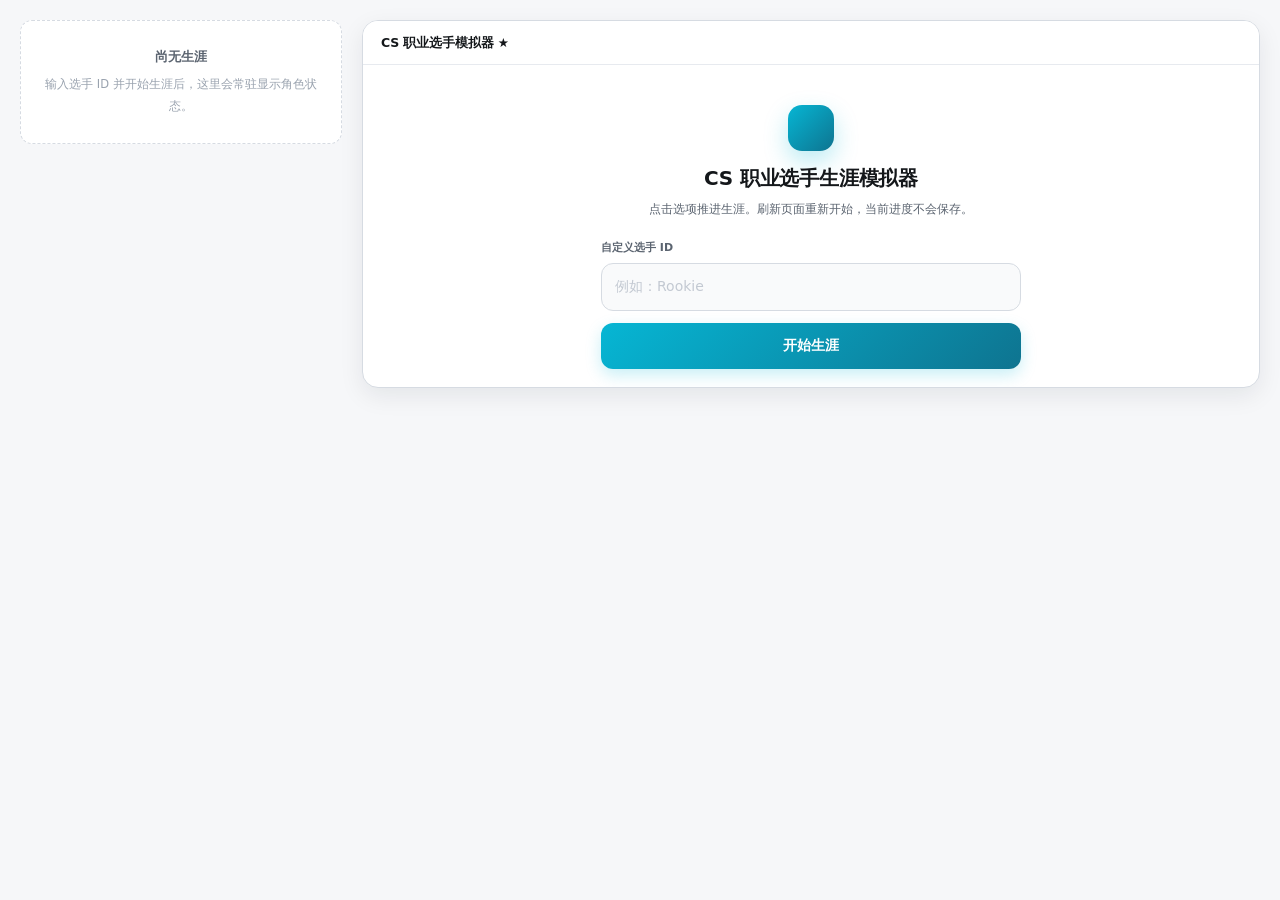
==== index.html @ 6d9934e7 "Add files via upload" ====
<!doctype html>
<html lang="zh-CN">
<head>
  <meta charset="utf-8">
  <meta name="viewport" content="width=device-width, initial-scale=1">
  <title>CS 职业选手生涯模拟器</title>
  <link rel="stylesheet" href="style.css">
  <script defer src="vrs.js"></script>
  <script defer src="players.js"></script>
  <script defer src="data.js"></script>
  <script defer src="text.js"></script>
  <script defer src="game.js"></script>
  <script defer src="app.js"></script>
</head>
<body>
<div class="app">

  <!-- —— 左栏：常驻角色面板（身份 / 状态 / 属性 / 本赛季 / 退役）—— -->
  <aside id="status-panel" class="side" aria-label="角色状态">
    <div class="side-empty" id="side-empty">
      <b>尚无生涯</b>
      <span>输入选手 ID 并开始生涯后，这里会常驻显示角色状态。</span>
    </div>
    <div id="side-content" hidden>
      <div class="card">
        <div class="player">
          <div class="avatar"><b id="st-ovr">--</b><span>总评</span></div>
          <div class="who">
            <div class="id"><span id="st-id">--</span> <span class="tag violet" id="st-role">--</span></div>
            <div class="team" id="st-team">--</div>
            <div class="value" id="st-value"></div>
          </div>
        </div>
        <div class="divider"></div>
        <div class="form-row">
          <span class="micro">状态</span>
          <span class="tag" id="st-form">--</span>
          <span class="tag ghost" id="st-form-days"></span>
          <span class="rank" id="st-rank"></span>
        </div>
      </div>

      <div class="card">
        <div class="card-head"><h3>十四维属性</h3><span class="hint"><i></i>核心</span></div>
        <div id="st-attrs"></div>
      </div>

      <div class="card">
        <div class="card-head"><h3>本赛季</h3></div>
        <div id="st-season"></div>
      </div>

      <button class="btn-retire" id="retire-btn" type="button" disabled>退役</button>
    </div>
  </aside>

  <!-- —— 右栏：主模拟区 —— -->
  <main class="main">
    <header class="main-head">
      <span class="brand">CS 职业选手模拟器 <span class="star">&#9733;</span></span>
      <div class="prog" id="progress" hidden>
        <span class="track"><i id="progress-fill"></i></span>
        <span class="txt" id="progress-label"></span>
      </div>
      <span class="chip cyan" id="world-rank" hidden></span>
    </header>

    <div class="main-body">
      <noscript>请启用浏览器 JavaScript 后游玩。</noscript>

      <form id="start-form">
        <div class="hero">
          <div class="logo"></div>
          <h1>CS 职业选手生涯模拟器</h1>
          <p>点击选项推进生涯。刷新页面重新开始，当前进度不会保存。</p>
        </div>
        <div class="field">
          <label for="player-id">自定义选手 ID</label>
          <input id="player-id" name="player-id" type="text" maxlength="24" placeholder="例如：Rookie" autocomplete="off" required>
        </div>
        <button class="btn" type="submit">开始生涯</button>
      </form>

      <div id="game-panel" hidden>
        <div class="top-row">
          <div class="card team-card">
            <div class="card-head">
              <h3>队伍成员</h3>
              <span class="coach" id="st-coach"></span>
            </div>
            <div class="members" id="st-roster"></div>
            <div class="roles" id="st-roles"></div>
          </div>
          <div class="card next-card" id="next-card"></div>
        </div>

        <div id="sim-status" role="status" aria-live="polite" hidden></div>

        <div class="card log-card">
          <div class="card-head"><h3>生涯日志</h3><span class="hint" id="log-hint">本赛季</span></div>
          <div id="output" class="log" aria-label="游戏记录"></div>
        </div>
      </div>

      <section id="choices-panel" hidden>
        <span id="choice-kicker">事件</span>
        <h2 id="question"></h2>
        <p id="choice-desc"></p>
        <div id="choices" role="group" aria-labelledby="question"></div>
      </section>
    </div>
  </main>

</div>

<!-- —— 赛事总结二级窗口：打开时默认总览，可切详细数据；关闭后销毁内容，无法再查看 —— -->
<div id="event-modal" class="modal" hidden>
  <div class="modal-mask"></div>
  <div class="modal-panel" role="dialog" aria-modal="true" aria-labelledby="ev-title" tabindex="-1">
    <header class="ev-head">
      <span class="ev-tier" id="ev-tier"></span>
      <h1 id="ev-title"></h1>
      <div class="ev-date" id="ev-date"></div>
    </header>
    <div class="ev-body" id="ev-body"></div>
    <footer class="ev-foot">
      <button class="ev-btn on" type="button" data-view="overview">总览</button>
      <button class="ev-btn" type="button" data-view="detail">详细数据</button>
      <button class="ev-btn close" type="button" data-view="close">关闭</button>
    </footer>
  </div>
</div>

<!-- —— 年度总结二级窗口：进入下一年 / 退役（含二次确认）—— -->
<div id="season-modal" class="modal" hidden>
  <div class="modal-mask"></div>
  <div class="modal-panel season-panel" role="dialog" aria-modal="true" aria-labelledby="season-title" tabindex="-1">
    <header class="ev-head">
      <span class="ev-tier" id="season-tier"></span>
      <h1 id="season-title">年度总结</h1>
      <div class="ev-date" id="season-sub"></div>
    </header>
    <div class="ev-body" id="season-body"></div>
    <footer class="ev-foot">
      <button class="ev-btn primary" id="season-next" type="button">进入下一年</button>
      <button class="ev-btn danger" id="season-retire" type="button">退役</button>
    </footer>
    <div class="confirm" id="season-confirm" hidden>
      <div class="confirm-card">
        <h4>确定要退役吗？</h4>
        <p>确认后本赛季立即结束，并进入生涯战报，生涯无法继续。</p>
        <div class="confirm-actions">
          <button class="ev-btn danger" id="confirm-yes" type="button">确定退役</button>
          <button class="ev-btn" id="confirm-no" type="button">取消</button>
        </div>
      </div>
    </div>
  </div>
</div>

<!-- —— 生涯战报二级窗口：再来一局 —— -->
<div id="career-modal" class="modal" hidden>
  <div class="modal-mask"></div>
  <div class="modal-panel career-panel" role="dialog" aria-modal="true" aria-labelledby="career-title" tabindex="-1">
    <header class="ev-head">
      <span class="ev-tier gold" id="career-tier"></span>
      <h1 id="career-title">生 涯 战 报</h1>
      <div class="ev-date" id="career-sub"></div>
    </header>
    <div class="ev-body" id="career-body"></div>
    <footer class="ev-foot">
      <button class="ev-btn primary" id="career-again" type="button">再来一局</button>
    </footer>
  </div>
</div>
</body>
</html>
---- style.css ----
/* ============================================================
   极简冷色主题：浅灰白底 + 单一青色强调。
   桌面双栏：左栏常驻角色面板，右栏主模拟区；窄屏折叠为单列。
   ============================================================ */
:root{
    --bg:#F6F7F9;
    --surface:#FFFFFF;
    --surface-2:#F9FAFB;
    --surface-3:#F1F3F6;
    --line:#E7EAEF;
    --line-strong:#D6DBE2;

    --ink:#14171A;
    --ink-2:#5B6470;
    --ink-3:#9AA3AF;
    --ink-4:#C3C9D2;

    --accent:#06B6D4;
    --accent-d:#0E7490;
    --accent-soft:#ECFEFF;
    --accent-line:#A5F3FC;

    --pos:#059669;
    --pos-soft:#ECFDF5;
    --warn:#D97706;
    --warn-soft:#FFFBEB;
    --neg:#DC2626;
    --violet:#7C3AED;
    --violet-soft:#F5F3FF;

    --r-xs:6px; --r-sm:9px; --r-md:12px; --r-lg:16px; --r-xl:22px; --r-pill:999px;
    --sh-1:0 1px 2px rgba(16,24,40,.04);
    --sh-2:0 2px 8px rgba(16,24,40,.06);
    --sh-3:0 8px 24px rgba(16,24,40,.08);
    --sh-4:0 24px 64px rgba(16,24,40,.18);

    --mono:ui-monospace,SFMono-Regular,Menlo,Consolas,"Liberation Mono",monospace;
    --sans:-apple-system,BlinkMacSystemFont,"PingFang SC","Microsoft YaHei",system-ui,"Segoe UI",sans-serif;
    color-scheme: light;
}

*{box-sizing:border-box}
html{-webkit-text-size-adjust:100%}
body{
    margin:0;padding:20px;
    background:var(--bg);color:var(--ink);
    font-family:var(--sans);font-size:14px;line-height:1.55;
    -webkit-font-smoothing:antialiased;
}

/* ---------- 双栏骨架 ---------- */
.app{
    max-width:1240px;margin:0 auto;
    display:grid;grid-template-columns:322px minmax(0,1fr);
    gap:20px;align-items:start;
}

/* ---------- 通用组件 ---------- */
.card{
    background:var(--surface);border:1px solid var(--line);border-radius:var(--r-md);
    padding:13px 14px;box-shadow:var(--sh-1);
}
.card-head{display:flex;align-items:center;gap:8px;margin-bottom:10px}
.card-head h3{margin:0;font-size:12px;font-weight:700;letter-spacing:.02em}
.card-head .hint{display:flex;align-items:center;gap:4px;margin-left:auto;font-size:10px;color:var(--ink-3)}
.card-head .hint i{width:5px;height:5px;border-radius:50%;background:var(--accent);display:inline-block}
.micro{font-size:9.5px;letter-spacing:.1em;text-transform:uppercase;color:var(--ink-3);font-weight:700}
.divider{height:1px;background:var(--line);margin:11px 0}

.tag{
    display:inline-flex;align-items:center;gap:4px;font-size:10.5px;font-weight:600;line-height:1;
    padding:4px 8px;border-radius:var(--r-pill);
    background:var(--surface-3);color:var(--ink-2);white-space:nowrap;
}
.tag.green{background:var(--pos-soft);color:var(--pos)}
.tag.amber{background:var(--warn-soft);color:var(--warn)}
.tag.red{background:#FEF2F2;color:var(--neg)}
.tag.cyan{background:var(--accent-soft);color:var(--accent-d)}
.tag.violet{background:var(--violet-soft);color:var(--violet)}
.tag.ghost{background:transparent;border:1px solid var(--line-strong);color:var(--ink-3)}

/* ============================================================
   左栏：常驻角色面板
   ============================================================ */
.side{
    position:sticky;top:20px;
    max-height:calc(100vh - 40px);overflow:auto;
    display:flex;flex-direction:column;gap:12px;
}
.side-empty{
    background:var(--surface);border:1px dashed var(--line-strong);border-radius:var(--r-md);
    padding:26px 18px;text-align:center;color:var(--ink-3);
}
.side-empty b{display:block;font-size:13px;color:var(--ink-2);margin-bottom:6px}
.side-empty span{font-size:11.5px;line-height:1.6}

.player{display:flex;align-items:center;gap:12px}
/* 头像框兼作总评徽章：数字为主，下方一行小标签。 */
.avatar{
    width:58px;height:58px;flex:none;border-radius:16px;
    background:linear-gradient(160deg,var(--accent-soft),#F0FDFF);
    border:1px solid var(--accent-line);
    display:flex;flex-direction:column;align-items:center;justify-content:center;
}
.avatar b{
    font-size:23px;font-weight:800;line-height:1;
    color:var(--accent-d);font-variant-numeric:tabular-nums;
}
.avatar span{font-size:9px;color:var(--ink-3);letter-spacing:.08em;margin-top:2px}
.player .who{min-width:0;flex:1}
.player .who .id{
    font-size:16px;font-weight:800;letter-spacing:-.01em;
    display:flex;align-items:center;gap:7px;flex-wrap:wrap;
}
.player .who .team{font-size:11.5px;color:var(--ink-2);margin-top:3px}
.player .team b{color:var(--accent-d)}
/* 身价：并入角色信息栏 */
.player .who .value{font-size:11px;color:var(--ink-3);margin-top:2px}
.player .who .value b{color:var(--warn);font-weight:700}

.form-row{display:flex;align-items:center;gap:7px;flex-wrap:wrap}
/* 世界排名靠右，与状态标签同行 */
.form-row .rank{margin-left:auto;font-size:11.5px;font-weight:700;color:var(--warn);font-variant-numeric:tabular-nums}

/* 属性条 */
.attr-group + .attr-group{margin-top:11px}
.attr-group > .micro{display:block;margin-bottom:6px}
.bar-row{display:flex;align-items:center;gap:9px;padding:3px 0}
.bar-row .lb{
    width:49px;flex:none;font-size:11.5px;color:var(--ink-2);
    display:flex;align-items:center;gap:3px;white-space:nowrap;
}
.bar-row .lb .core{width:5px;height:5px;border-radius:50%;background:var(--accent);flex:none}
.bar-row .track{flex:1;height:6px;border-radius:var(--r-pill);background:var(--surface-3);overflow:hidden}
/* 属性条按数值分档着色（0～100，阈值 40 / 60 / 75）：越高越「热」，一眼看出强弱项。
   .fill 是 <i>，行内元素不吃 width/height，必须 display:block 才能按百分比画出长度。 */
.bar-row .fill{display:block;height:100%;border-radius:var(--r-pill);transition:background .2s ease}
.bar-row .fill.t0{background:linear-gradient(90deg,#DFE3E9,#AEB6C0)}
.bar-row .fill.t1{background:linear-gradient(90deg,#67E8F9,#0891B2)}
.bar-row .fill.t2{background:linear-gradient(90deg,#6EE7B7,#059669)}
.bar-row .fill.t3{background:linear-gradient(90deg,#FDE047,#D97706)}
.bar-row .vl{
    width:24px;flex:none;text-align:right;font-size:11.5px;font-weight:700;
    color:var(--ink);font-variant-numeric:tabular-nums;
}

/* 退役按钮：常驻左栏底部，可随时主动结束生涯 */
.btn-retire{
    width:100%;border:1px solid var(--neg);border-radius:var(--r-md);cursor:pointer;
    background:var(--neg-soft);color:var(--neg);font:inherit;font-size:13px;font-weight:700;padding:11px;
    transition:background .15s ease,color .15s ease,opacity .15s ease;
}
.btn-retire:hover:not(:disabled){background:var(--neg);color:#fff}
.btn-retire:disabled{opacity:.45;cursor:default}

/* 本赛季数据行 */
.season-row{display:flex;justify-content:space-between;gap:10px;font-size:11.5px;padding:3.5px 0}
.season-row > span:first-child{color:var(--ink-3)}
.season-row b{color:var(--accent-d);font-variant-numeric:tabular-nums}
.season-row .up{color:var(--pos);font-weight:600}

/* ============================================================
   右栏：主模拟区
   ============================================================ */
.main{
    min-width:0;background:var(--surface);
    border:1px solid var(--line-strong);border-radius:var(--r-lg);
    box-shadow:var(--sh-3);overflow:hidden;
    display:flex;flex-direction:column;
}
/* 正式进入模拟后：高度由 app.js 跟随左栏内容设定（底部对齐「退役」按钮），
   日志在卡片内部滚动；max-height 是脚本执行前的兜底。开局阶段不套这套约束。 */
body.in-game .main{max-height:calc(100vh - 40px)}
.main-head{
    display:flex;align-items:center;gap:12px;padding:12px 18px;
    border-bottom:1px solid var(--line);background:var(--surface);
}
.main-head .brand{font-size:12.5px;font-weight:700;letter-spacing:-.01em;white-space:nowrap}
.main-head .prog{flex:1;display:flex;align-items:center;gap:9px;min-width:0}
.main-head .prog .track{
    flex:1;height:4px;border-radius:var(--r-pill);background:var(--surface-3);overflow:hidden;min-width:40px;
}
.main-head .prog .track i{
    display:block;height:100%;width:0;border-radius:var(--r-pill);
    background:linear-gradient(90deg,#22D3EE,var(--accent-d));transition:width .3s ease;
}
.main-head .prog .txt{font-size:10.5px;color:var(--ink-3);font-family:var(--mono);white-space:nowrap}
.chip{
    font-size:10.5px;font-weight:700;padding:4px 9px;border-radius:var(--r-pill);
    background:var(--accent-soft);color:var(--accent-d);white-space:nowrap;
}
/* position:relative 是事件卡绝对定位（浮在日志底部）的参照 */
.main-body{padding:18px;display:flex;flex-direction:column;gap:14px;flex:1;min-height:0;position:relative}
.noscript{color:var(--neg);font-size:13px}

/* ---------- 队伍成员 + 下一场比赛 ---------- */
#game-panel{display:flex;flex-direction:column;gap:14px;flex:1;min-height:0}
.top-row{display:grid;grid-template-columns:minmax(0,1fr) 232px;gap:14px}
.team-card .card-head h3{font-size:12.5px}
.team-card .coach{margin-left:auto;font-size:11px;color:var(--ink-2)}
.team-card .coach b{color:var(--violet);font-weight:700}
.members{display:grid;grid-template-columns:repeat(5,1fr);gap:8px}
.member{border:1px solid var(--line);border-radius:var(--r-sm);padding:8px 6px;text-align:center;background:var(--surface-2)}
.member.me{border-color:var(--accent-line);background:var(--accent-soft);box-shadow:inset 0 0 0 1px var(--accent-line)}
.member .m-id{font-size:12px;font-weight:700;white-space:nowrap;overflow:hidden;text-overflow:ellipsis}
.member .m-age{font-size:10px;color:var(--ink-3);margin-top:1px}
.member .m-ovr{font-size:17px;font-weight:800;color:var(--accent-d);font-variant-numeric:tabular-nums;margin-top:3px;line-height:1.1}
.member .m-ovr small{font-size:9px;color:var(--ink-3);font-weight:600;margin-left:2px}
.member .m-value{margin-top:4px;padding-top:4px;border-top:1px dashed var(--line);font-size:10px;font-weight:700;color:var(--warn);font-variant-numeric:tabular-nums}
.member .m-value span{font-size:9px;font-weight:600;color:var(--ink-3);margin-right:3px}
.roles{display:grid;grid-template-columns:repeat(5,1fr);gap:8px;margin-top:8px}
.roles span{text-align:center;font-size:10.5px;color:var(--ink-2);background:var(--surface-3);border-radius:var(--r-pill);padding:3px 0}

.next-card{display:flex;flex-direction:column;gap:8px}
.next-head{display:flex;align-items:center;gap:6px;font-size:11.5px;font-weight:700;color:var(--ink-2)}
.next-head .days{margin-left:auto;font-size:10.5px;color:var(--warn);font-weight:700}
.next-main{border:1px solid var(--line);border-radius:var(--r-sm);padding:10px;text-align:center;background:var(--surface-2)}
.next-main .n-name{font-size:15px;font-weight:800;letter-spacing:-.01em}
.next-main .n-tier,.next-main .n-date{
    margin-top:7px;border:1px solid var(--line-strong);border-radius:var(--r-sm);
    padding:4px 6px;font-size:10px;color:var(--ink-2);background:var(--surface);
}
.next-main .n-tier b{color:var(--violet);font-weight:700}
.next-idle{font-size:11.5px;color:var(--ink-3);text-align:center;padding:14px 0}

/* 开局表单 */
.hero{display:flex;flex-direction:column;align-items:center;text-align:center;gap:6px;padding:22px 0 20px}
.hero .logo{
    width:46px;height:46px;border-radius:14px;margin-bottom:6px;
    background:linear-gradient(135deg,var(--accent),var(--accent-d));
    box-shadow:0 10px 24px rgba(6,182,212,.28);
}
.hero h1{font-size:20px;margin:0;letter-spacing:-.01em}
.hero p{margin:0;font-size:12px;color:var(--ink-2);max-width:46ch}
.field{display:flex;flex-direction:column;gap:7px;max-width:420px;width:100%;margin:0 auto 12px}
.field label{font-size:11px;font-weight:700;color:var(--ink-2)}
input{
    box-sizing:border-box;width:100%;min-width:0;padding:12px 13px;
    border:1px solid var(--line-strong);border-radius:var(--r-md);
    background:var(--surface-2);color:var(--ink);font:inherit;
}
input::placeholder{color:var(--ink-4)}
input:focus-visible{outline:2px solid var(--accent);outline-offset:1px;border-color:var(--accent-line)}

.btn{
    display:block;width:100%;max-width:420px;margin:0 auto;
    border:0;cursor:pointer;font-family:inherit;font-size:14px;font-weight:600;
    padding:14px;border-radius:var(--r-md);color:#fff;
    background:linear-gradient(135deg,var(--accent),var(--accent-d));
    box-shadow:0 6px 16px rgba(6,182,212,.22);
    transition:transform .15s ease, box-shadow .15s ease;
}
.btn:hover{transform:translateY(-1px);box-shadow:0 8px 20px rgba(6,182,212,.3)}
.btn:active{transform:translateY(0) scale(.98)}

/* 逐日模拟进度条 */
#sim-status{
    position:relative;min-height:2.6em;padding:11px 13px 15px;
    background:var(--surface-2);border:1px solid var(--line);border-radius:var(--r-md);
    color:var(--accent-d);font-family:var(--mono);font-size:12px;
}
#sim-status::after{
    content:"";position:absolute;left:13px;right:13px;bottom:8px;height:3px;
    border-radius:var(--r-pill);background:var(--surface-3);overflow:hidden;
}
#sim-status::before{
    content:"";position:absolute;left:13px;bottom:8px;height:3px;width:34%;
    border-radius:var(--r-pill);z-index:1;
    background:linear-gradient(90deg,transparent,var(--accent),transparent);
    animation:simslide 1.4s cubic-bezier(.4,0,.2,1) infinite;
}
@keyframes simslide{
    0%{transform:translateX(-110%)}
    100%{transform:translateX(320%)}
}

/* ---------- 生涯日志：结构化条目（日期列 + 内容），撑满右栏剩余高度 ---------- */
.log-card{flex:1;min-height:160px;display:flex;flex-direction:column}
.log{flex:1;min-height:0;overflow:auto;display:flex;flex-direction:column;margin-top:4px}

/* 细滚动条：与冷色主题一致——透明轨道、滑块内嵌 2px，悬停加深 */
.log,.side,#choices-panel{scrollbar-width:thin;scrollbar-color:var(--line-strong) transparent}
.log::-webkit-scrollbar,
.side::-webkit-scrollbar,
#choices-panel::-webkit-scrollbar{width:8px;height:8px}
.log::-webkit-scrollbar-track,
.side::-webkit-scrollbar-track,
#choices-panel::-webkit-scrollbar-track{background:transparent}
.log::-webkit-scrollbar-thumb,
.side::-webkit-scrollbar-thumb,
#choices-panel::-webkit-scrollbar-thumb{
    background:var(--line-strong);border-radius:var(--r-pill);
    border:2px solid transparent;background-clip:padding-box;
}
.log::-webkit-scrollbar-thumb:hover,
.side::-webkit-scrollbar-thumb:hover,
#choices-panel::-webkit-scrollbar-thumb:hover{background:var(--ink-4);background-clip:padding-box}
.log::-webkit-scrollbar-corner,#choices-panel::-webkit-scrollbar-corner{background:transparent}
/* 无日期的普通输出（开局引导、年度总结、生涯战报等）保留 pre-wrap 语义 */
.log-plain{
    white-space:pre-wrap;overflow-wrap:anywhere;
    font-family:var(--mono);font-size:12.5px;line-height:1.62;color:var(--ink-2);min-height:1.4em;
}
/* 条目：左侧日期列 + 右侧内容，条目之间用细线分隔（与设计稿一致） */
.log-item{display:grid;grid-template-columns:96px minmax(0,1fr);gap:12px;padding:8px 2px}
.log-item + .log-item{border-top:1px solid var(--line)}
.log-item .date{
    font-size:10.5px;color:var(--ink-3);padding-top:2px;
    white-space:nowrap;font-variant-numeric:tabular-nums;
}
.log-item .lines{
    min-width:0;font-size:12.5px;line-height:1.62;color:var(--ink-2);
    white-space:pre-wrap;overflow-wrap:anywhere;
}
.log-item .lines p{margin:0}
/* 事件行靠文字色区分（橙色标题 + 淡色说明），不做底色块 */
.log-item.k-idle .lines{color:var(--ink-3)}
.log-item.k-year{border-top:none;padding:14px 2px 8px}
.log-item.k-year .lines{color:var(--ink);font-weight:700;font-size:13px}

/* ---------- 事件 / 选择卡 ---------- */
/* 开局阶段（选位置）在文档流里，跟着开局表单自然排布 */
#choices-panel{
    margin:0;background:var(--surface);border:1px solid #FDE68A;border-radius:var(--r-md);
    padding:14px;box-shadow:var(--sh-1);
    animation:pop-in .22s cubic-bezier(.2,.8,.3,1);
}
/* 进入模拟后：浮在生涯日志底部，像一条弹出的消息 */
body.in-game #choices-panel{
    position:absolute;left:18px;right:18px;bottom:18px;z-index:5;
    box-shadow:0 10px 30px rgba(16,24,40,.16);
    max-height:calc(100% - 36px);overflow:auto;
}
@keyframes pop-in{
    from{opacity:0;transform:translateY(14px)}
    to{opacity:1;transform:translateY(0)}
}
/* 非事件的选择（开局选位置、合同）用中性描边 */
#choices-panel.plain{border-color:var(--line-strong)}
body.in-game #choices-panel.plain{box-shadow:0 10px 30px rgba(16,24,40,.14)}
#choice-kicker{
    display:none;font-size:10px;font-weight:700;letter-spacing:.06em;color:#fff;
    background:var(--warn);border-radius:var(--r-pill);padding:3px 9px;margin-bottom:8px;
}
#choices-panel.kind-event #choice-kicker{display:inline-block}
#question{font-size:13.5px;font-weight:800;color:var(--warn);margin:0 0 6px}
#choices-panel.plain #question{font-size:13px;color:var(--ink)}
#choice-desc{margin:0 0 12px;font-size:12px;color:var(--ink-2)}
#choice-desc:empty{display:none}
#choices{display:grid;gap:8px}
#choices button{
    display:flex;align-items:center;gap:11px;width:100%;text-align:left;
    padding:12px 13px;border:1px solid var(--line);border-radius:var(--r-md);
    background:var(--surface);color:var(--ink);font:inherit;font-size:12.5px;cursor:pointer;
    box-shadow:var(--sh-1);overflow-wrap:anywhere;
    transition:border-color .15s ease, background .15s ease;
}
#choices button:hover,
#choices button:focus-visible{
    border-color:var(--accent-line);background:var(--accent-soft);outline:none;
}
#choices button:focus-visible{outline:2px solid var(--accent);outline-offset:1px}
#choices button:disabled{opacity:.55;cursor:default}
#choices button .idx{
    flex:none;width:22px;height:22px;border-radius:7px;display:grid;place-items:center;
    font-family:var(--mono);font-size:11px;font-weight:700;
    background:var(--surface-3);color:var(--ink-2);
}
#choices button:hover .idx{background:var(--accent);color:#fff}
#choices button .txt{flex:1;line-height:1.45}
#choices button .ch{color:var(--ink-4);font-size:16px}

/* ============================================================
   日志颜色：对应 text.js 里的 ANSI 色码，类名必须与 app.js 的映射一致
   ============================================================ */
/* 加粗放在颜色类之前：组合使用时（如 "33;1" 事件标题）颜色类后定义、优先级相同，
   因此颜色胜出，加粗只负责字重。纯加粗（无颜色码）则用深色强调。 */
.text-bold{font-weight:700;color:var(--ink)}
.text-cyan{color:#0891B2}
.text-green{color:var(--pos)}
.text-yellow{color:var(--warn)}
.text-red{color:var(--neg)}
.text-magenta{color:var(--violet)}
.text-dim{opacity:.6}

[hidden]{display:none !important}

/* ---------- 窄屏：折叠为单列（左栏移到顶部） ---------- */
@media (max-width:820px){
    body{padding:12px}
    .app{grid-template-columns:1fr;gap:14px}
    .side{position:static;max-height:none;overflow:visible}
    .main-body{padding:14px}
    .main-head{flex-wrap:wrap;gap:8px}
    .main-head .prog{order:3;flex-basis:100%}
    .top-row{grid-template-columns:1fr}
    .log-item{grid-template-columns:1fr;gap:2px}
    /* 窄屏单列：右栏不再跟随左栏高度，改给日志卡一个可滚动的固定高度 */
    body.in-game .main{height:auto;max-height:none}
    .log-card{height:60vh}
    body.in-game #choices-panel{left:14px;right:14px;bottom:14px}
}

/* ============================================================
   赛事总结二级窗口（模态）
   打开时默认「总览」，可切「详细数据」；内容由 app.js 的 io.summary 填充，
   关闭时清空内容并从视图移除（之后无法再查看）。
   ============================================================ */
.modal{position:fixed;inset:0;z-index:60;display:flex;align-items:center;justify-content:center;padding:20px}
.modal-mask{position:absolute;inset:0;background:rgba(20,23,26,.42)}
.modal-panel{
    position:relative;width:100%;max-width:1060px;max-height:calc(100vh - 40px);
    background:var(--surface);border:1px solid var(--line-strong);border-radius:var(--r-xl);
    box-shadow:var(--sh-4);overflow:hidden;display:flex;flex-direction:column;
}
.modal-panel:focus{outline:none}

/* 头部 */
.ev-head{padding:16px 26px 18px;text-align:center;border-bottom:1px solid var(--line);flex:none}
.ev-head h1{margin:0;font-size:21px;font-weight:800;letter-spacing:-.01em}
.ev-tier{
    display:inline-block;font-size:10.5px;font-weight:700;letter-spacing:.06em;
    padding:3px 9px;border-radius:var(--r-pill);margin-bottom:7px;
    background:var(--accent-soft);color:var(--accent-d);
}
.ev-date{
    display:inline-block;margin-top:11px;font-size:12px;color:var(--ink-2);
    border:1px solid var(--line);border-radius:var(--r-pill);padding:5px 16px;background:var(--surface-2);
}

/* 主体 */
.ev-body{flex:1;min-height:0;overflow:auto;background:var(--surface)}
.ev-grid{display:grid;grid-template-columns:266px minmax(0,1fr);gap:16px;padding:18px}
.ev-card{background:var(--surface);border:1px solid var(--line);border-radius:var(--r-md);padding:13px 14px;box-shadow:var(--sh-1)}
.ev-card + .ev-card{margin-top:12px}
.ev-card h3{margin:0 0 10px;font-size:12px;font-weight:700;letter-spacing:.02em;text-align:center}

/* 赛事结果 */
.placing{display:flex;gap:8px;font-size:11.5px;padding:3px 0}
.placing .k{flex:none;color:var(--ink-3);width:34px;text-align:right}
.placing .v{color:var(--ink-2);line-height:1.5}
.placing .v b{color:var(--ink);font-weight:600}
.placing.gold .v b{color:var(--warn)}

/* 赛事 MVP */
.mvp-main{text-align:center;margin:2px 0 10px}
.mvp-team{font-size:11.5px;font-weight:600;color:var(--accent-d);margin-bottom:4px}
.mvp-who{display:flex;align-items:baseline;justify-content:center;gap:7px}
.mvp-who b{font-size:17px;font-weight:800;letter-spacing:-.01em}
.mvp-who span{font-size:11px;color:var(--ink-2)}
.mvp-rating{display:flex;align-items:baseline;justify-content:center;gap:6px;border-top:1px dashed var(--line);padding-top:9px}
.mvp-rating .lb{font-size:10px;color:var(--ink-3);letter-spacing:.08em}
.mvp-rating .vl{font-family:var(--mono);font-size:19px;font-weight:800;color:var(--warn)}

/* 你的表现 */
.you-place{text-align:center;font-size:12px;color:var(--ink-2)}
.you-place + .you-place{margin-top:3px}
.you-place b{color:var(--warn);font-weight:700}
.you-nums{display:grid;grid-template-columns:repeat(3,1fr);gap:7px;margin:9px 0}
.you-num{background:var(--surface-2);border:1px solid var(--line);border-radius:var(--r-sm);padding:7px 4px;text-align:center}
.you-num b{display:block;font-size:16px;font-weight:800;line-height:1.15;font-variant-numeric:tabular-nums}
.you-num span{font-size:9.5px;color:var(--ink-3);letter-spacing:.04em}
.you-meta{display:grid;grid-template-columns:repeat(3,1fr);gap:7px}
.you-meta div{text-align:center;font-size:10px;color:var(--ink-3);border:1px solid var(--line);border-radius:var(--r-sm);padding:6px 2px}
.you-meta b{display:block;font-family:var(--mono);font-size:14px;font-weight:800;color:var(--ink);margin-bottom:1px}

/* 全场榜单 */
.boards{display:grid;grid-template-columns:1fr 1fr;gap:16px;align-content:start}
.board{background:var(--surface);border:1px solid var(--line);border-radius:var(--r-md);box-shadow:var(--sh-1);overflow:hidden}
.board h3{margin:0;padding:11px 14px;font-size:12px;font-weight:700;text-align:center;border-bottom:1px solid var(--line);background:var(--surface-2)}
.board ol{list-style:none;margin:0;padding:6px 8px}
.board li{display:grid;grid-template-columns:22px minmax(0,1fr) auto;align-items:center;gap:9px;padding:6px 7px;border-radius:var(--r-sm);font-size:12px}
.board li:nth-child(odd){background:var(--surface-2)}
.board li.me{background:var(--accent-soft);box-shadow:inset 0 0 0 1px var(--accent-line)}
.board li .no{font-family:var(--mono);font-size:11px;font-weight:700;color:var(--ink-3);text-align:right}
.board li .no.top{color:var(--warn)}
.board li .nm{min-width:0;display:flex;align-items:baseline;gap:6px;overflow:hidden}
.board li .nm b{font-weight:700;white-space:nowrap;overflow:hidden;text-overflow:ellipsis}
.board li .nm span{font-size:10px;color:var(--ink-3);white-space:nowrap;overflow:hidden;text-overflow:ellipsis}
.board li .vl{font-family:var(--mono);font-weight:800;font-variant-numeric:tabular-nums}

/* 详细数据 */
.detail-grid{display:grid;grid-template-columns:266px minmax(0,1fr);gap:16px;padding:18px}
.team-card{text-align:center;margin-bottom:12px}
.team-name{font-size:15px;font-weight:800;color:var(--accent-d);letter-spacing:-.01em}
.team-place{font-size:11.5px;color:var(--ink-2);margin-top:5px}
.team-place b{color:var(--warn);font-weight:700}
.match-list{background:var(--surface);border:1px solid var(--line);border-radius:var(--r-md);box-shadow:var(--sh-1);padding:10px}
.match{border:1px solid var(--line);border-radius:var(--r-sm);padding:9px 10px;margin-bottom:8px;background:var(--surface);cursor:pointer;transition:border-color .15s ease,background .15s ease}
.match:last-child{margin-bottom:0}
.match .stage{font-size:10px;color:var(--ink-3);letter-spacing:.02em;margin-bottom:4px}
.match .line{font-size:12px;line-height:1.45;color:var(--ink-2)}
.match .line b{color:var(--ink);font-weight:700}
.match .res{font-weight:700}
.match .res.win{color:var(--pos)}
.match .res.lose{color:var(--neg)}
.match.on{border-color:var(--accent);background:var(--accent-soft);box-shadow:inset 0 0 0 1px var(--accent-line)}
.detail-main{min-width:0;background:var(--surface);border:1px solid var(--line);border-radius:var(--r-md);box-shadow:var(--sh-1);overflow:hidden}
.map-tabs{display:flex;gap:8px;padding:11px 13px;border-bottom:1px solid var(--line);background:var(--surface-2);flex-wrap:wrap}
.map-tab{border:1px solid var(--line-strong);background:var(--surface);color:var(--ink-2);font:inherit;font-size:12px;font-weight:600;padding:6px 15px;border-radius:var(--r-sm);cursor:pointer}
.map-tab.on{background:linear-gradient(135deg,var(--accent),var(--accent-d));border-color:transparent;color:#fff}
.map-tab.all{min-width:96px}
.stat-wrap{overflow-x:auto;padding:13px}
.stat-table{width:100%;border-collapse:collapse;font-size:12px;min-width:520px}
.stat-table caption{text-align:left;font-size:12px;font-weight:800;color:var(--accent-d);padding:2px 4px 8px}
.stat-table caption .tag{display:inline-block;margin-left:7px;font-size:9.5px;font-weight:700;background:var(--surface-3);color:var(--ink-2);border-radius:var(--r-pill);padding:2px 8px;vertical-align:1px}
.stat-table th{font-size:10px;font-weight:700;letter-spacing:.06em;color:var(--ink-3);text-align:right;padding:7px 10px;background:var(--surface-2);border-bottom:1px solid var(--line-strong);white-space:nowrap}
.stat-table th:first-child{text-align:left}
.stat-table td{padding:7px 10px;text-align:right;border-bottom:1px solid var(--line);font-family:var(--mono);font-variant-numeric:tabular-nums;color:var(--ink-2);white-space:nowrap}
.stat-table td:first-child{text-align:left;font-family:var(--sans);font-weight:600;color:var(--ink)}
/* 队名分隔行：把同一支队伍的选手归到一段 */
.stat-table tr.team-row td{text-align:left;font-family:var(--sans);font-size:11px;font-weight:700;letter-spacing:.04em;color:var(--ink-2);background:var(--surface-2);border-bottom:1px solid var(--line-strong);padding-top:8px;padding-bottom:8px}
.stat-table tr.me td{background:var(--accent-soft)}
.stat-table tr.me td:first-child::before{content:"你";display:inline-block;margin-right:7px;font-size:9.5px;font-weight:700;background:var(--accent);color:#fff;border-radius:var(--r-pill);padding:1px 6px;vertical-align:1px}
.stat-table .r-hi{color:var(--warn);font-weight:800}
.stat-table .r-mid{color:var(--pos);font-weight:700}
.stat-table .r-low{color:var(--ink-2)}
.stat-table .sw-up{color:var(--pos);font-weight:700}
.stat-table .sw-dn{color:var(--neg);font-weight:700}
.stat-table .role{font-family:var(--sans);font-weight:600;font-size:10.5px;color:var(--violet);background:var(--violet-soft);border-radius:var(--r-pill);padding:1px 7px;margin-left:6px}

/* 底部按钮 */
.ev-foot{flex:none;display:flex;justify-content:center;gap:12px;padding:14px 26px 18px;border-top:1px solid var(--line);background:var(--surface-2)}
.ev-btn{font:inherit;font-size:13px;font-weight:600;min-width:118px;padding:10px 22px;border-radius:var(--r-md);cursor:pointer;border:1px solid var(--line-strong);background:var(--surface);color:var(--ink-2);transition:border-color .15s ease,background .15s ease,color .15s ease}
.ev-btn:hover{border-color:var(--accent-line);color:var(--accent-d)}
.ev-btn.on{background:linear-gradient(135deg,var(--accent),var(--accent-d));border-color:transparent;color:#fff;box-shadow:0 6px 16px rgba(6,182,212,.24)}
.ev-btn.close{color:var(--ink-3)}
.ev-btn.close:hover{border-color:var(--line-strong);color:var(--ink)}
.ev-btn.primary{background:linear-gradient(135deg,var(--accent),var(--accent-d));border-color:transparent;color:#fff;box-shadow:0 6px 16px rgba(6,182,212,.24)}
.ev-btn.primary:hover{transform:translateY(-1px);color:#fff}
.ev-btn.danger{border-color:var(--neg);background:var(--neg-soft);color:var(--neg)}
.ev-btn.danger:hover{background:var(--neg);color:#fff}
.ev-tier.gold{background:var(--warn-soft);color:var(--warn)}

/* ============================================================
   年度总结 / 生涯战报：复用赛事总结的模态语言，正文换成卡片栈
   ============================================================ */
.season-panel{max-width:900px}
.career-panel{max-width:960px}
.season-panel .ev-body,
.career-panel .ev-body{background:var(--surface-2);padding:16px}

/* 指标格 */
.stat-grid{display:grid;gap:12px}
.stat-grid.cols-3{grid-template-columns:repeat(3,1fr)}
.metric{background:var(--surface-2);border:1px solid var(--line);border-radius:var(--r-sm);padding:9px 8px;text-align:center}
.metric b{display:block;font-size:17px;font-weight:800;line-height:1.15;font-variant-numeric:tabular-nums}
.metric span{font-size:9.5px;color:var(--ink-3);letter-spacing:.04em}
.metric.cy b{color:var(--accent-d)}
.metric.yl b{color:var(--warn)}
.metric.gr b{color:var(--pos)}
.metric.violet b{color:var(--violet)}

/* 队伍年终排名 */
.rank-row{display:flex;align-items:center;gap:12px;flex-wrap:wrap}
.rank-team{display:flex;align-items:baseline;gap:8px;min-width:0}
.rank-team b{font-size:16px;font-weight:800;color:var(--accent-d);letter-spacing:-.01em}
.rank-team span{font-size:11px;color:var(--ink-3)}
.rank-badge{margin-left:auto;display:flex;align-items:baseline;gap:6px}
.rank-badge .lb{font-size:10px;color:var(--ink-3);letter-spacing:.08em}
.rank-badge .vl{font-family:var(--mono);font-size:22px;font-weight:800;color:var(--warn)}
.rank-badge .mv{font-size:12px;font-weight:700}
.rank-badge .mv.up{color:var(--pos)}
.rank-badge .mv.dn{color:var(--neg)}
.rank-badge .mv.flat{color:var(--ink-3)}
.rank-meta{margin-top:9px;font-size:11.5px;color:var(--ink-3);text-align:center}

/* 属性变化 */
.attr-deltas{display:grid;grid-template-columns:repeat(7,1fr);gap:7px}
.attr-delta{border:1px solid var(--line);border-radius:var(--r-sm);padding:6px 4px;text-align:center;background:var(--surface-2)}
.attr-delta span{display:block;font-size:9.5px;color:var(--ink-3)}
.attr-delta b{display:block;font-family:var(--mono);font-size:13px;font-weight:800;font-variant-numeric:tabular-nums}
.attr-delta b.up{color:var(--pos)}
.attr-delta b.dn{color:var(--neg)}
.attr-delta b.flat{color:var(--ink-4)}

/* Top20 榜底部：玩家名次 */
.board-note{padding:9px 14px;font-size:11.5px;color:var(--accent-d);font-weight:700;text-align:center;border-top:1px solid var(--line);background:var(--accent-soft)}

/* 生涯时间线 */
.timeline{width:100%;border-collapse:collapse;font-size:12px}
.timeline th{
    font-size:10px;font-weight:700;letter-spacing:.06em;color:var(--ink-3);text-align:right;
    padding:7px 10px;background:var(--surface-2);border-bottom:1px solid var(--line-strong);white-space:nowrap;
}
.timeline th:first-child,.timeline th:nth-child(2),.timeline th:nth-child(3){text-align:left}
.timeline td{
    padding:7px 10px;text-align:right;border-bottom:1px solid var(--line);
    font-family:var(--mono);font-variant-numeric:tabular-nums;color:var(--ink-2);white-space:nowrap;
}
.timeline td:first-child,.timeline td:nth-child(2),.timeline td:nth-child(3){text-align:left;font-family:var(--sans);color:var(--ink)}
.timeline td.team{font-weight:600;color:var(--accent-d)}
.timeline td .star{color:var(--warn)}
.timeline tr.hot td{background:var(--warn-soft)}

/* 荣誉室：冠军 ★ 与赛事 MVP ◆ 区分展示 */
.honors{display:flex;flex-direction:column;gap:6px}
.honor{display:flex;align-items:center;gap:8px;font-size:12px;color:var(--ink-2);background:var(--surface-2);border:1px solid var(--line);border-radius:var(--r-sm);padding:7px 11px}
.honor .star{color:var(--warn);font-size:13px}
.honor .mvp-mark{color:var(--accent);font-size:13px}
.honor.mvp{border-color:var(--accent-line);background:var(--accent-soft)}
.honor.mvp .kind{font-size:9.5px;font-weight:700;color:#fff;background:var(--accent);border-radius:var(--r-pill);padding:1px 7px}
.honor.empty{color:var(--ink-4);justify-content:center}

/* 退役原因 */
.retire-note{
    text-align:center;font-size:12px;color:var(--ink-2);padding:11px 14px;margin-top:12px;
    background:var(--surface);border:1px solid var(--line);border-radius:var(--r-md);box-shadow:var(--sh-1);
}
.retire-note b{color:var(--warn);font-weight:700}

/* 退役二次确认：盖在弹窗内的小卡片 */
.confirm{position:absolute;inset:0;z-index:5;display:flex;align-items:center;justify-content:center;background:rgba(20,23,26,.34);padding:20px}
.confirm-card{background:var(--surface);border:1px solid var(--line-strong);border-radius:var(--r-lg);box-shadow:var(--sh-4);padding:20px 22px;max-width:352px;text-align:center}
.confirm-card h4{margin:0 0 8px;font-size:15px;font-weight:800}
.confirm-card p{margin:0 0 16px;font-size:12px;line-height:1.6;color:var(--ink-2)}
.confirm-actions{display:flex;gap:10px;justify-content:center}
.confirm-actions .ev-btn{min-width:106px;padding:9px 16px;font-size:12.5px}

@media (max-width:820px){
    .modal{padding:10px}
    .modal-panel{max-height:calc(100vh - 20px)}
    .ev-grid,.detail-grid{grid-template-columns:1fr}
    .boards{grid-template-columns:1fr}
    .ev-foot{flex-wrap:wrap;gap:8px}
    .ev-btn{min-width:0;flex:1}
    /* 年度总结 / 生涯战报：窄屏收缩列数 */
    .stat-grid.cols-3{grid-template-columns:repeat(2,1fr)}
    .attr-deltas{grid-template-columns:repeat(4,1fr)}
    .rank-badge{margin-left:0}
}
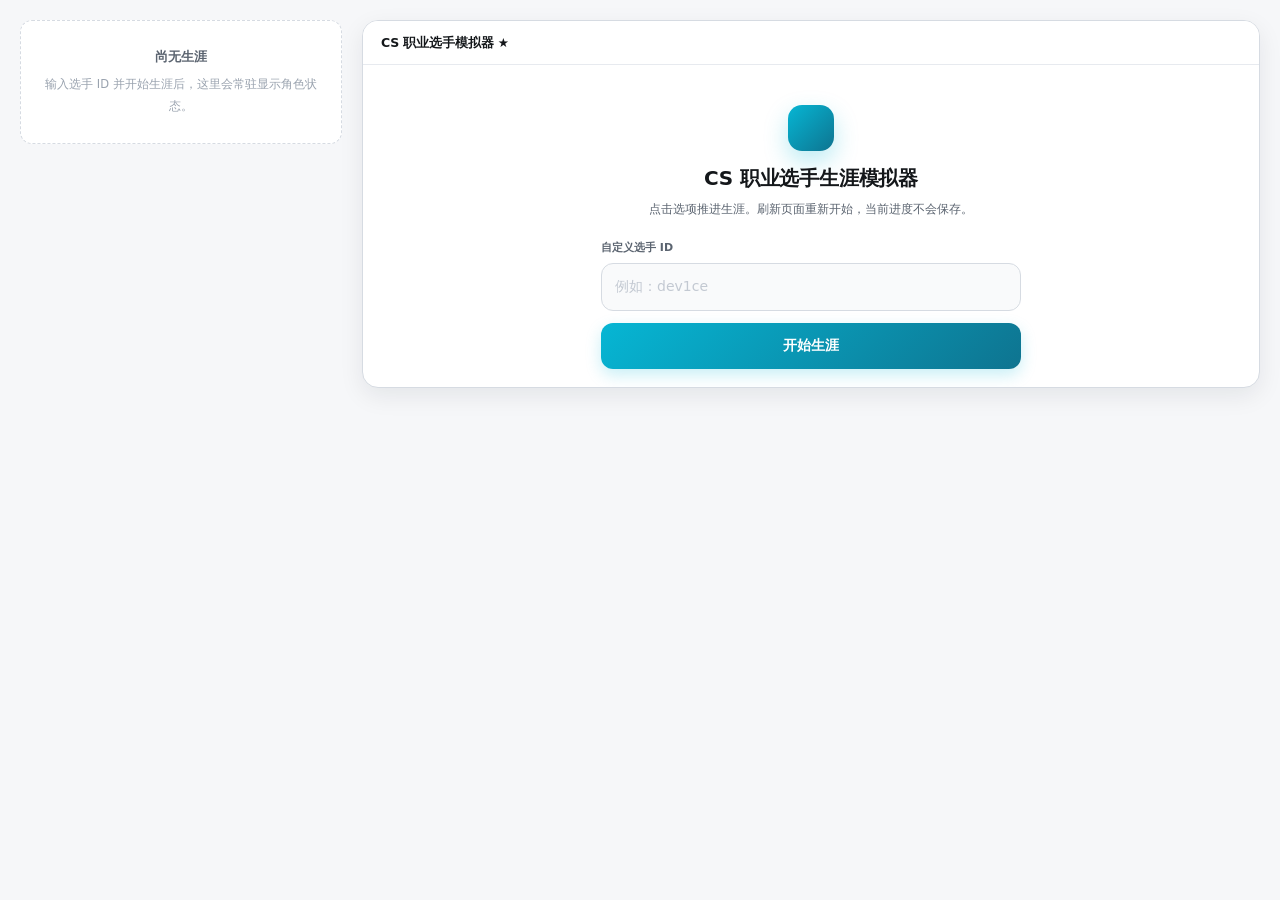
==== commit 0595c180: "Add files via upload" ====
--- a/index.html
+++ b/index.html
@@ -76,7 +76,7 @@
         </div>
         <div class="field">
           <label for="player-id">自定义选手 ID</label>
-          <input id="player-id" name="player-id" type="text" maxlength="24" placeholder="例如：Rookie" autocomplete="off" required>
+          <input id="player-id" name="player-id" type="text" maxlength="24" placeholder="例如：dev1ce" autocomplete="off" required>
         </div>
         <button class="btn" type="submit">开始生涯</button>
       </form>
@@ -86,6 +86,7 @@
           <div class="card team-card">
             <div class="card-head">
               <h3>队伍成员</h3>
+              <span class="tag cyan" id="st-chem"></span>
               <span class="coach" id="st-coach"></span>
             </div>
             <div class="members" id="st-roster"></div>
--- a/style.css
+++ b/style.css
@@ -25,12 +25,14 @@
     --warn:#D97706;
     --warn-soft:#FFFBEB;
     --neg:#DC2626;
+    --neg-soft:#FEF2F2;
     --violet:#7C3AED;
     --violet-soft:#F5F3FF;
 
-    --r-xs:6px; --r-sm:9px; --r-md:12px; --r-lg:16px; --r-xl:22px; --r-pill:999px;
+    /* 圆角与阴影刻度。注意只保留**实际用到**的档位：设计稿（*-mockup.html）自带一份完整刻度，
+       但这个样式表里没有用到 --r-xs 与 --sh-2，留着只会让人以为它们生效。 */
+    --r-sm:9px; --r-md:12px; --r-lg:16px; --r-xl:22px; --r-pill:999px;
     --sh-1:0 1px 2px rgba(16,24,40,.04);
-    --sh-2:0 2px 8px rgba(16,24,40,.06);
     --sh-3:0 8px 24px rgba(16,24,40,.08);
     --sh-4:0 24px 64px rgba(16,24,40,.18);
 
@@ -124,7 +126,6 @@
 
 /* 属性条 */
 .attr-group + .attr-group{margin-top:11px}
-.attr-group > .micro{display:block;margin-bottom:6px}
 .bar-row{display:flex;align-items:center;gap:9px;padding:3px 0}
 .bar-row .lb{
     width:49px;flex:none;font-size:11.5px;color:var(--ink-2);
@@ -156,7 +157,9 @@
 /* 本赛季数据行 */
 .season-row{display:flex;justify-content:space-between;gap:10px;font-size:11.5px;padding:3.5px 0}
 .season-row > span:first-child{color:var(--ink-3)}
-.season-row b{color:var(--accent-d);font-variant-numeric:tabular-nums}
+/* 值是 span.sc（app.js:205 产出）；b 是设计稿里的旧写法，一并保留以防回到 b 标签 */
+.season-row .sc,
+.season-row b{color:var(--accent-d);font-weight:700;font-variant-numeric:tabular-nums}
 .season-row .up{color:var(--pos);font-weight:600}
 
 /* ============================================================
@@ -195,7 +198,7 @@
 
 /* ---------- 队伍成员 + 下一场比赛 ---------- */
 #game-panel{display:flex;flex-direction:column;gap:14px;flex:1;min-height:0}
-.top-row{display:grid;grid-template-columns:minmax(0,1fr) 232px;gap:14px}
+.top-row{display:grid;grid-template-columns:minmax(0,1fr) 272px;gap:14px}
 .team-card .card-head h3{font-size:12.5px}
 .team-card .coach{margin-left:auto;font-size:11px;color:var(--ink-2)}
 .team-card .coach b{color:var(--violet);font-weight:700}
@@ -213,14 +216,58 @@
 
 .next-card{display:flex;flex-direction:column;gap:8px}
 .next-head{display:flex;align-items:center;gap:6px;font-size:11.5px;font-weight:700;color:var(--ink-2)}
-.next-head .days{margin-left:auto;font-size:10.5px;color:var(--warn);font-weight:700}
-.next-main{border:1px solid var(--line);border-radius:var(--r-sm);padding:10px;text-align:center;background:var(--surface-2)}
-.next-main .n-name{font-size:15px;font-weight:800;letter-spacing:-.01em}
-.next-main .n-tier,.next-main .n-date{
+.next-head .days{margin-left:auto;font-size:10.5px;color:var(--warn);font-weight:700;white-space:nowrap}
+/* 可参加赛事滑块：左右箭头夹住中间裁剪区，滑轨整体按一屏一站平移。
+   裁剪区 overflow:hidden，滑轨宽度=裁剪区宽度，所以 translateX(-100%) 恰好翻一屏。 */
+.sched-viewport{display:flex;align-items:stretch;gap:2px}
+.sched-clip{flex:1;min-width:0;overflow:hidden}
+.sched-track{display:flex;width:100%;transition:transform .26s cubic-bezier(.2,.8,.3,1);will-change:transform}
+.sched-arrow{
+    flex:none;width:22px;border:1px solid var(--line);border-radius:var(--r-sm);
+    background:var(--surface);color:var(--ink-3);font:inherit;font-size:15px;line-height:1;cursor:pointer;
+    display:grid;place-items:center;padding:0;
+    transition:background .15s ease,color .15s ease,border-color .15s ease;
+}
+.sched-arrow:hover:not(:disabled){border-color:var(--accent-line);background:var(--accent-soft);color:var(--accent-d)}
+.sched-arrow:disabled{opacity:.35;cursor:default}
+.sched-slide{flex:0 0 100%;min-width:0;overflow:hidden;display:flex}
+.sched-main{
+    flex:1;min-width:0;border:1px solid var(--line);border-radius:var(--r-sm);padding:10px;
+    text-align:center;background:var(--surface-2);
+}
+.sched-slide .n-name{font-size:15px;font-weight:800;letter-spacing:-.01em;line-height:1.3;overflow-wrap:anywhere}
+.sched-slide .n-tier,.sched-slide .n-date{
     margin-top:7px;border:1px solid var(--line-strong);border-radius:var(--r-sm);
     padding:4px 6px;font-size:10px;color:var(--ink-2);background:var(--surface);
 }
-.next-main .n-tier b{color:var(--violet);font-weight:700}
+.sched-slide .n-tier b{color:var(--violet);font-weight:700}
+/* 资格状态：引用期没到就只是按当下名次的推断，到了才定死。与等级/日期同一套 pill 语言。 */
+.sched-slide .n-qual{
+    margin-top:7px;border:1px solid var(--line-strong);border-radius:var(--r-sm);
+    padding:4px 6px;font-size:10px;background:var(--surface);
+}
+.sched-slide .n-qual.pending{color:var(--warn);font-weight:700}
+.sched-slide .n-qual.locked{color:var(--accent-d);font-weight:700;border-color:var(--accent-line);background:var(--accent-soft)}
+/* 已打完的站：白底（与「未开赛」的浅灰底区分）+ 本站名次与重看报告的入口 */
+.sched-slide.past .sched-main{background:var(--surface)}
+.sched-slide .n-result{
+    margin-top:7px;border:1px solid var(--line-strong);border-radius:var(--r-sm);
+    padding:4px 6px;font-size:10px;background:var(--surface-2);color:var(--ink-2);
+}
+.sched-slide .n-result b{font-weight:800;color:var(--ink)}
+.sched-slide .n-result.champion b{color:var(--warn)}
+.sched-slide .n-report{
+    margin-top:7px;width:100%;border:1px solid var(--accent-line);border-radius:var(--r-sm);
+    background:var(--accent-soft);color:var(--accent-d);font:inherit;font-size:10.5px;font-weight:700;
+    padding:6px;cursor:pointer;transition:background .15s ease,color .15s ease,border-color .15s ease;
+}
+.sched-slide .n-report:hover{background:var(--accent);border-color:var(--accent);color:#fff}
+/* 底部：分页圆点 + 计数 */
+.sched-foot{display:flex;align-items:center;gap:8px;justify-content:center}
+.sched-dots{display:flex;gap:5px}
+.sched-dots i{width:5px;height:5px;border-radius:50%;background:var(--ink-4);cursor:pointer;transition:background .15s ease,transform .15s ease}
+.sched-dots i.on{background:var(--accent);transform:scale(1.25)}
+.sched-count{font-size:10px;color:var(--ink-3);font-variant-numeric:tabular-nums}
 .next-idle{font-size:11.5px;color:var(--ink-3);text-align:center;padding:14px 0}
 
 /* 开局表单 */
@@ -317,6 +364,16 @@
 .log-item.k-idle .lines{color:var(--ink-3)}
 .log-item.k-year{border-top:none;padding:14px 2px 8px}
 .log-item.k-year .lines{color:var(--ink);font-weight:700;font-size:13px}
+/* 赛事行：设计稿里是浅底（main-mockup.html 的 .log-item.k-match{background:var(--surface-2)}），
+   此前漏了这条规则，赛事行与事件行只能靠行内颜色区分。 */
+.log-item.k-match{background:var(--surface-2)}
+/* 事件行**故意**不加规则：橙色高亮由行内标记完成——标题走 .text-yellow（= var(--warn)）、
+   说明走 .text-dim，收益行由 text.js 上绿色。若将来要改成设计稿那样的琥珀色底块，
+   再加 .log-item.k-event{background:var(--warn-soft);border:1px solid #FDE68A} 即可。 */
+/* 赛程播报行：青色细底 + 左侧强调线，与浅底的赛事行、橙字的事件行区分。
+   同一天可能出现多条（新增 / 失去 / 锁定各一条），各自成行、日期列重复。 */
+.log-item.k-notice{background:var(--accent-soft);box-shadow:inset 3px 0 0 var(--accent-line)}
+.log-item.k-notice .lines{color:var(--accent-d)}
 
 /* ---------- 事件 / 选择卡 ---------- */
 /* 开局阶段（选位置）在文档流里，跟着开局表单自然排布 */
@@ -369,6 +426,14 @@
 #choices button:hover .idx{background:var(--accent);color:#fff}
 #choices button .txt{flex:1;line-height:1.45}
 #choices button .ch{color:var(--ink-4);font-size:16px}
+/* 选项下方的属性方向标签（事件卡）：只标在该位置上可能变化的属性 */
+#choices button .txt .sub{
+    display:flex;flex-wrap:wrap;gap:10px;margin-top:4px;
+    font-size:11px;font-weight:500;line-height:1.3;color:var(--ink-3);
+}
+#choices button .txt .sub .hint.up{color:var(--pos)}
+#choices button .txt .sub .hint.down{color:var(--neg)}
+#choices button .txt .sub .hint.both{color:var(--warn)}
 
 /* ============================================================
    日志颜色：对应 text.js 里的 ANSI 色码，类名必须与 app.js 的映射一致
@@ -395,9 +460,11 @@
     .main-head .prog{order:3;flex-basis:100%}
     .top-row{grid-template-columns:1fr}
     .log-item{grid-template-columns:1fr;gap:2px}
-    /* 窄屏单列：右栏不再跟随左栏高度，改给日志卡一个可滚动的固定高度 */
+    /* 窄屏单列：右栏不再跟随左栏高度，改给日志卡一个绝对固定的高度。
+       注意必须同时关掉 flex 伸展（flex:none）——只写 height 会被 flex-basis:0 覆盖，
+       卡片会跟着日志内容一直拉长；overflow:hidden 再兜一层。 */
     body.in-game .main{height:auto;max-height:none}
-    .log-card{height:60vh}
+    .log-card{flex:none;height:58vh;min-height:0;max-height:58vh;overflow:hidden}
     body.in-game #choices-panel{left:14px;right:14px;bottom:14px}
 }
 
@@ -430,7 +497,7 @@
 
 /* 主体 */
 .ev-body{flex:1;min-height:0;overflow:auto;background:var(--surface)}
-.ev-grid{display:grid;grid-template-columns:266px minmax(0,1fr);gap:16px;padding:18px}
+.ev-grid{display:grid;grid-template-columns:256px minmax(0,1fr);gap:16px;padding:18px}
 .ev-card{background:var(--surface);border:1px solid var(--line);border-radius:var(--r-md);padding:13px 14px;box-shadow:var(--sh-1)}
 .ev-card + .ev-card{margin-top:12px}
 .ev-card h3{margin:0 0 10px;font-size:12px;font-weight:700;letter-spacing:.02em;text-align:center}
@@ -456,6 +523,11 @@
 .you-place{text-align:center;font-size:12px;color:var(--ink-2)}
 .you-place + .you-place{margin-top:3px}
 .you-place b{color:var(--warn);font-weight:700}
+/* 赛季积分后面的本站变化：括号式小尾巴，正绿负红 */
+.you-place .elo-tag{margin-left:6px;font-family:var(--mono);font-size:11.5px;font-weight:800}
+.you-place .elo-tag.up{color:var(--pos)}
+.you-place .elo-tag.dn{color:var(--neg)}
+.you-place .elo-tag.flat{color:var(--ink-3)}
 .you-nums{display:grid;grid-template-columns:repeat(3,1fr);gap:7px;margin:9px 0}
 .you-num{background:var(--surface-2);border:1px solid var(--line);border-radius:var(--r-sm);padding:7px 4px;text-align:center}
 .you-num b{display:block;font-size:16px;font-weight:800;line-height:1.15;font-variant-numeric:tabular-nums}
@@ -480,33 +552,71 @@
 .board li .vl{font-family:var(--mono);font-weight:800;font-variant-numeric:tabular-nums}
 
 /* 详细数据 */
-.detail-grid{display:grid;grid-template-columns:266px minmax(0,1fr);gap:16px;padding:18px}
+/* 左栏 256px：比赛卡多了一行系列赛比分，留够队名不折行的宽度 */
+.detail-grid{display:grid;grid-template-columns:256px minmax(0,1fr);gap:16px;padding:18px}
 .team-card{text-align:center;margin-bottom:12px}
 .team-name{font-size:15px;font-weight:800;color:var(--accent-d);letter-spacing:-.01em}
 .team-place{font-size:11.5px;color:var(--ink-2);margin-top:5px}
 .team-place b{color:var(--warn);font-weight:700}
+/* 本站积分变化：整站累计，与逐场明细的求和一致 */
+.team-elo{
+  display:inline-flex;align-items:baseline;gap:5px;margin-top:7px;
+  font-size:11px;color:var(--ink-3);background:var(--surface-2);
+  border:1px solid var(--line);border-radius:var(--r-pill);padding:3px 11px;
+}
+.team-elo b{font-family:var(--mono);font-size:13px;font-weight:800;font-variant-numeric:tabular-nums}
+.team-elo.up b{color:var(--pos)}
+.team-elo.dn b{color:var(--neg)}
+.team-elo.flat b{color:var(--ink-3)}
 .match-list{background:var(--surface);border:1px solid var(--line);border-radius:var(--r-md);box-shadow:var(--sh-1);padding:10px}
 .match{border:1px solid var(--line);border-radius:var(--r-sm);padding:9px 10px;margin-bottom:8px;background:var(--surface);cursor:pointer;transition:border-color .15s ease,background .15s ease}
 .match:last-child{margin-bottom:0}
-.match .stage{font-size:10px;color:var(--ink-3);letter-spacing:.02em;margin-bottom:4px}
+.match .stage{font-size:10px;color:var(--ink-3);letter-spacing:.02em;margin-bottom:3px}
 .match .line{font-size:12px;line-height:1.45;color:var(--ink-2)}
 .match .line b{color:var(--ink);font-weight:700}
+/* 系列赛比分一行：左侧大号比分（我方在前），右侧胜/负 */
+.match .foot{display:flex;align-items:baseline;gap:8px;margin-top:6px}
+.match .mscore{font-family:var(--mono);font-size:15px;font-weight:800;font-variant-numeric:tabular-nums;letter-spacing:.02em}
+.match .mscore.win{color:var(--pos)}
+.match .mscore.lose{color:var(--neg)}
+.match .foot .res{font-size:11px}
 .match .res{font-weight:700}
 .match .res.win{color:var(--pos)}
 .match .res.lose{color:var(--neg)}
+/* 本场积分变化：贴右，数字等宽加粗，正绿负红；以强胜弱拿得少时数值本身就小 */
+.match .elo{
+  margin-left:auto;display:inline-flex;align-items:baseline;gap:4px;
+  font-size:10px;color:var(--ink-3);letter-spacing:.02em;
+}
+.match .elo b{font-family:var(--mono);font-size:13px;font-weight:800;font-variant-numeric:tabular-nums}
+.match .elo.up b{color:var(--pos)}
+.match .elo.dn b{color:var(--neg)}
+.match .elo.flat b{color:var(--ink-3)}
 .match.on{border-color:var(--accent);background:var(--accent-soft);box-shadow:inset 0 0 0 1px var(--accent-line)}
 .detail-main{min-width:0;background:var(--surface);border:1px solid var(--line);border-radius:var(--r-md);box-shadow:var(--sh-1);overflow:hidden}
 .map-tabs{display:flex;gap:8px;padding:11px 13px;border-bottom:1px solid var(--line);background:var(--surface-2);flex-wrap:wrap}
 .map-tab{border:1px solid var(--line-strong);background:var(--surface);color:var(--ink-2);font:inherit;font-size:12px;font-weight:600;padding:6px 15px;border-radius:var(--r-sm);cursor:pointer}
 .map-tab.on{background:linear-gradient(135deg,var(--accent),var(--accent-d));border-color:transparent;color:#fff}
 .map-tab.all{min-width:96px}
+/* 单图比分板：切到某一图时顶在表格上方，是这一屏最显眼的元素 */
+.map-score{padding:15px 18px 14px;border-bottom:1px solid var(--line);background:linear-gradient(180deg,var(--accent-soft),var(--surface))}
+.map-score .ms-head{display:flex;align-items:center;justify-content:center;gap:9px;margin-bottom:12px}
+.map-score .ms-map{font-size:11px;font-weight:700;letter-spacing:.08em;color:var(--ink-3)}
+.map-score .ms-line{display:grid;grid-template-columns:minmax(0,1fr) auto minmax(0,1fr);align-items:center;gap:14px}
+.map-score .ms-side{font-size:13.5px;font-weight:800;letter-spacing:-.01em;color:var(--ink);min-width:0;overflow:hidden;text-overflow:ellipsis;white-space:nowrap}
+.map-score .ms-side.right{text-align:right}
+.map-score .ms-nums{display:flex;align-items:baseline;gap:8px;font-family:var(--mono);font-variant-numeric:tabular-nums}
+.map-score .ms-nums b{font-size:37px;font-weight:800;line-height:1;color:var(--ink-4)}
+.map-score .ms-nums b.hi{color:var(--pos)}
+.map-score .ms-nums .colon{font-size:23px;font-weight:800;color:var(--ink-4)}
+.map-score .ms-ot{margin-top:11px;text-align:center;font-size:10.5px;font-weight:700;letter-spacing:.04em;color:var(--warn)}
 .stat-wrap{overflow-x:auto;padding:13px}
 .stat-table{width:100%;border-collapse:collapse;font-size:12px;min-width:520px}
 .stat-table caption{text-align:left;font-size:12px;font-weight:800;color:var(--accent-d);padding:2px 4px 8px}
 .stat-table caption .tag{display:inline-block;margin-left:7px;font-size:9.5px;font-weight:700;background:var(--surface-3);color:var(--ink-2);border-radius:var(--r-pill);padding:2px 8px;vertical-align:1px}
-.stat-table th{font-size:10px;font-weight:700;letter-spacing:.06em;color:var(--ink-3);text-align:right;padding:7px 10px;background:var(--surface-2);border-bottom:1px solid var(--line-strong);white-space:nowrap}
+.stat-table th{font-size:10px;font-weight:700;letter-spacing:.06em;color:var(--ink-3);text-align:right;padding:6px 10px;background:var(--surface-2);border-bottom:1px solid var(--line-strong);white-space:nowrap}
 .stat-table th:first-child{text-align:left}
-.stat-table td{padding:7px 10px;text-align:right;border-bottom:1px solid var(--line);font-family:var(--mono);font-variant-numeric:tabular-nums;color:var(--ink-2);white-space:nowrap}
+.stat-table td{padding:6px 10px;text-align:right;border-bottom:1px solid var(--line);font-family:var(--mono);font-variant-numeric:tabular-nums;color:var(--ink-2);white-space:nowrap}
 .stat-table td:first-child{text-align:left;font-family:var(--sans);font-weight:600;color:var(--ink)}
 /* 队名分隔行：把同一支队伍的选手归到一段 */
 .stat-table tr.team-row td{text-align:left;font-family:var(--sans);font-size:11px;font-weight:700;letter-spacing:.04em;color:var(--ink-2);background:var(--surface-2);border-bottom:1px solid var(--line-strong);padding-top:8px;padding-bottom:8px}
@@ -590,7 +700,6 @@
 }
 .timeline td:first-child,.timeline td:nth-child(2),.timeline td:nth-child(3){text-align:left;font-family:var(--sans);color:var(--ink)}
 .timeline td.team{font-weight:600;color:var(--accent-d)}
-.timeline td .star{color:var(--warn)}
 .timeline tr.hot td{background:var(--warn-soft)}
 
 /* 荣誉室：冠军 ★ 与赛事 MVP ◆ 区分展示 */
